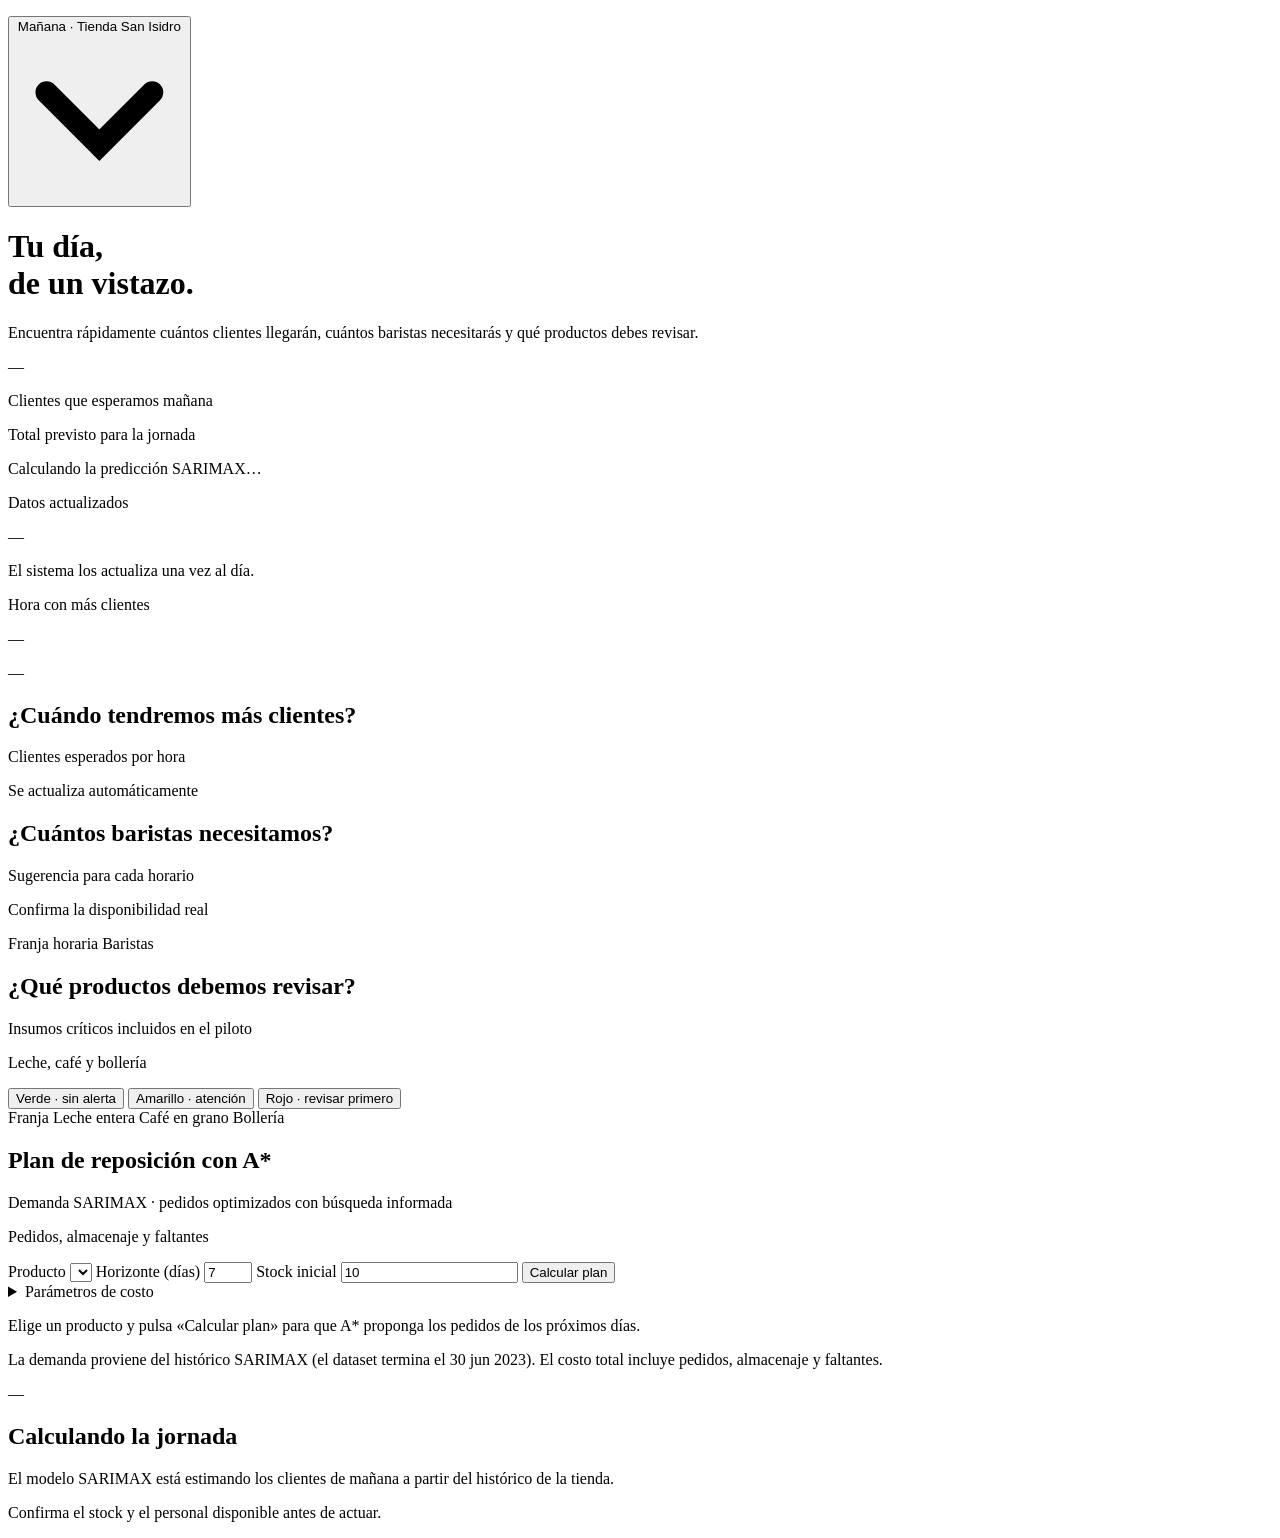
==== frontend/index.html @ 01ae75b5 "frontend: agregar panel de plan de reposicion" ====
<!DOCTYPE html>
<html lang="es">
<head>
  <meta charset="UTF-8">
  <meta name="viewport" content="width=device-width, initial-scale=1">
  <title>Starbucks Predict · Tienda San Isidro</title>
  <link rel="icon" href="data:image/svg+xml,%3Csvg xmlns='http://www.w3.org/2000/svg' viewBox='0 0 16 16'%3E%3Crect width='16' height='16' rx='4' fill='%23cdfe6f'/%3E%3C/svg%3E">
  <link rel="preconnect" href="https://fonts.googleapis.com">
  <link rel="preconnect" href="https://fonts.gstatic.com" crossorigin>
  <link href="https://fonts.googleapis.com/css2?family=Inter+Tight:wght@400;500;600;700;800&display=swap" rel="stylesheet">
  <link rel="stylesheet" href="/styles.css">
</head>
<body>
  <main>
    <header class="top">
      <div class="title-block">
        <div class="eyebrow-line">
          <p class="eyebrow">
            <span class="dash"></span>
            <button type="button" class="store-button" id="store-button" aria-expanded="false" aria-controls="store-menu">
              Mañana · <span id="store-name">Tienda San Isidro</span>
              <svg class="chevron" viewBox="0 0 12 12" aria-hidden="true"><path d="M2.2 4.2 6 8l3.8-3.8" fill="none" stroke="currentColor" stroke-width="1.6" stroke-linecap="round"/></svg>
            </button>
          </p>
          <ul class="store-menu" id="store-menu" role="listbox" aria-label="Tiendas" hidden></ul>
        </div>
        <h1>Tu día,<br>de un vistazo.</h1>
      </div>
      <p class="lede">Encuentra rápidamente cuántos clientes llegarán, cuántos baristas necesitarás y qué productos debes revisar.</p>
    </header>

    <section class="metrics" aria-label="Resumen de la jornada">
      <article class="card lime">
        <p class="total" id="total">—</p>
        <div class="lime-copy">
          <p class="lime-kicker">Clientes que esperamos mañana</p>
          <p class="lime-title">Total previsto para la jornada</p>
          <p class="lime-note" id="total-note">Calculando la predicción SARIMAX…</p>
        </div>
      </article>

      <article class="card dark">
        <p class="label">Datos actualizados</p>
        <p class="value" id="updated">—</p>
        <p class="hint">El sistema los actualiza una vez al día.</p>
      </article>

      <article class="card dark peak-card" id="peak-card" tabindex="0" role="button" aria-label="Ver la hora con más clientes">
        <p class="label">Hora con más clientes</p>
        <p class="value" id="peak-slot">—</p>
        <p class="hint" id="peak-customers">—</p>
      </article>
    </section>

    <section class="board">
      <article class="card panel">
        <div class="panel-head">
          <div>
            <h2>¿Cuándo tendremos más clientes?</h2>
            <p>Clientes esperados por hora</p>
          </div>
          <p class="live"><i></i>Se actualiza automáticamente</p>
        </div>
        <div class="chart-wrap">
          <div id="chart" class="chart" tabindex="0" role="group" aria-label="Clientes esperados por hora. Usa las flechas para cambiar de franja."></div>
          <div id="chart-tip" class="chart-tip" hidden></div>
        </div>
      </article>

      <article class="card panel">
        <div class="panel-head">
          <div>
            <h2>¿Cuántos baristas necesitamos?</h2>
            <p>Sugerencia para cada horario</p>
          </div>
          <p class="live"><i></i>Confirma la disponibilidad real</p>
        </div>
        <div class="table-head baristas-head">
          <span>Franja horaria</span>
          <span>Baristas</span>
        </div>
        <div id="baristas" class="rows"></div>
      </article>

      <article class="card panel">
        <div class="panel-head">
          <div>
            <h2>¿Qué productos debemos revisar?</h2>
            <p>Insumos críticos incluidos en el piloto</p>
          </div>
          <p class="live"><i></i>Leche, café y bollería</p>
        </div>
        <div class="legend">
          <button type="button" class="legend-btn" data-level="verde" aria-pressed="false"><i class="dot verde"></i>Verde · sin alerta</button>
          <button type="button" class="legend-btn" data-level="amarillo" aria-pressed="false"><i class="dot amarillo"></i>Amarillo · atención</button>
          <button type="button" class="legend-btn" data-level="rojo" aria-pressed="false"><i class="dot rojo"></i>Rojo · revisar primero</button>
        </div>
        <div class="table-scroll">
          <div class="table-head products-head">
            <span>Franja</span>
            <span>Leche entera</span>
            <span>Café en grano</span>
            <span>Bollería</span>
          </div>
          <div id="products" class="rows"></div>
        </div>
      </article>
    </section>

    <section class="inventory card panel" aria-labelledby="inv-title">
      <div class="panel-head inv-head">
        <div>
          <h2 id="inv-title">Plan de reposición con A*</h2>
          <p>Demanda SARIMAX · pedidos optimizados con búsqueda informada</p>
        </div>
        <p class="live"><i></i>Pedidos, almacenaje y faltantes</p>
      </div>

      <form id="inv-form" class="inv-controls">
        <label class="inv-field">
          <span>Producto</span>
          <select id="inv-product" name="product_id"></select>
        </label>
        <label class="inv-field">
          <span>Horizonte (días)</span>
          <input id="inv-horizon" name="horizon_days" type="number" min="1" max="30" step="1" value="7" required>
        </label>
        <label class="inv-field">
          <span>Stock inicial</span>
          <input id="inv-stock" name="initial_inventory" type="number" min="0" step="1" value="10" required>
        </label>
        <button type="submit" class="inv-run" id="inv-run">Calcular plan</button>
      </form>

      <details class="inv-advanced">
        <summary>Parámetros de costo</summary>
        <div class="inv-controls">
          <label class="inv-field">
            <span>Costo unitario de compra</span>
            <input id="inv-unit-cost" name="unit_purchase_cost" type="number" min="0" step="0.01" placeholder="50% del precio">
          </label>
          <label class="inv-field">
            <span>Costo fijo por pedido</span>
            <input id="inv-order-cost" name="order_fixed_cost" type="number" min="0" step="0.01" value="15">
          </label>
          <label class="inv-field">
            <span>Almacenaje por unidad/día</span>
            <input id="inv-holding-cost" name="holding_cost_per_unit" type="number" min="0" step="0.01" value="0.5">
          </label>
          <label class="inv-field">
            <span>Penalización por faltante</span>
            <input id="inv-stockout-cost" name="stockout_penalty_per_unit" type="number" min="0" step="0.01" value="5">
          </label>
        </div>
      </details>

      <div id="inv-summary" class="inv-summary" aria-live="polite" hidden></div>

      <div id="inv-result" class="inv-result">
        <p class="inv-note">Elige un producto y pulsa «Calcular plan» para que A* proponga los pedidos de los próximos días.</p>
      </div>

      <p class="inv-note inv-footnote">La demanda proviene del histórico SARIMAX (el dataset termina el 30 jun 2023). El costo total incluye pedidos, almacenaje y faltantes.</p>
    </section>

    <section class="banner" id="banner">
      <div class="banner-count" id="banner-count">—</div>
      <div>
        <h2 id="banner-slot">Calculando la jornada</h2>
        <p id="banner-text" aria-live="polite">El modelo SARIMAX está estimando los clientes de mañana a partir del histórico de la tienda.</p>
        <p class="confirm">Confirma el stock y el personal disponible antes de actuar.</p>
      </div>
    </section>
  </main>

  <script src="/app.js"></script>
</body>
</html>
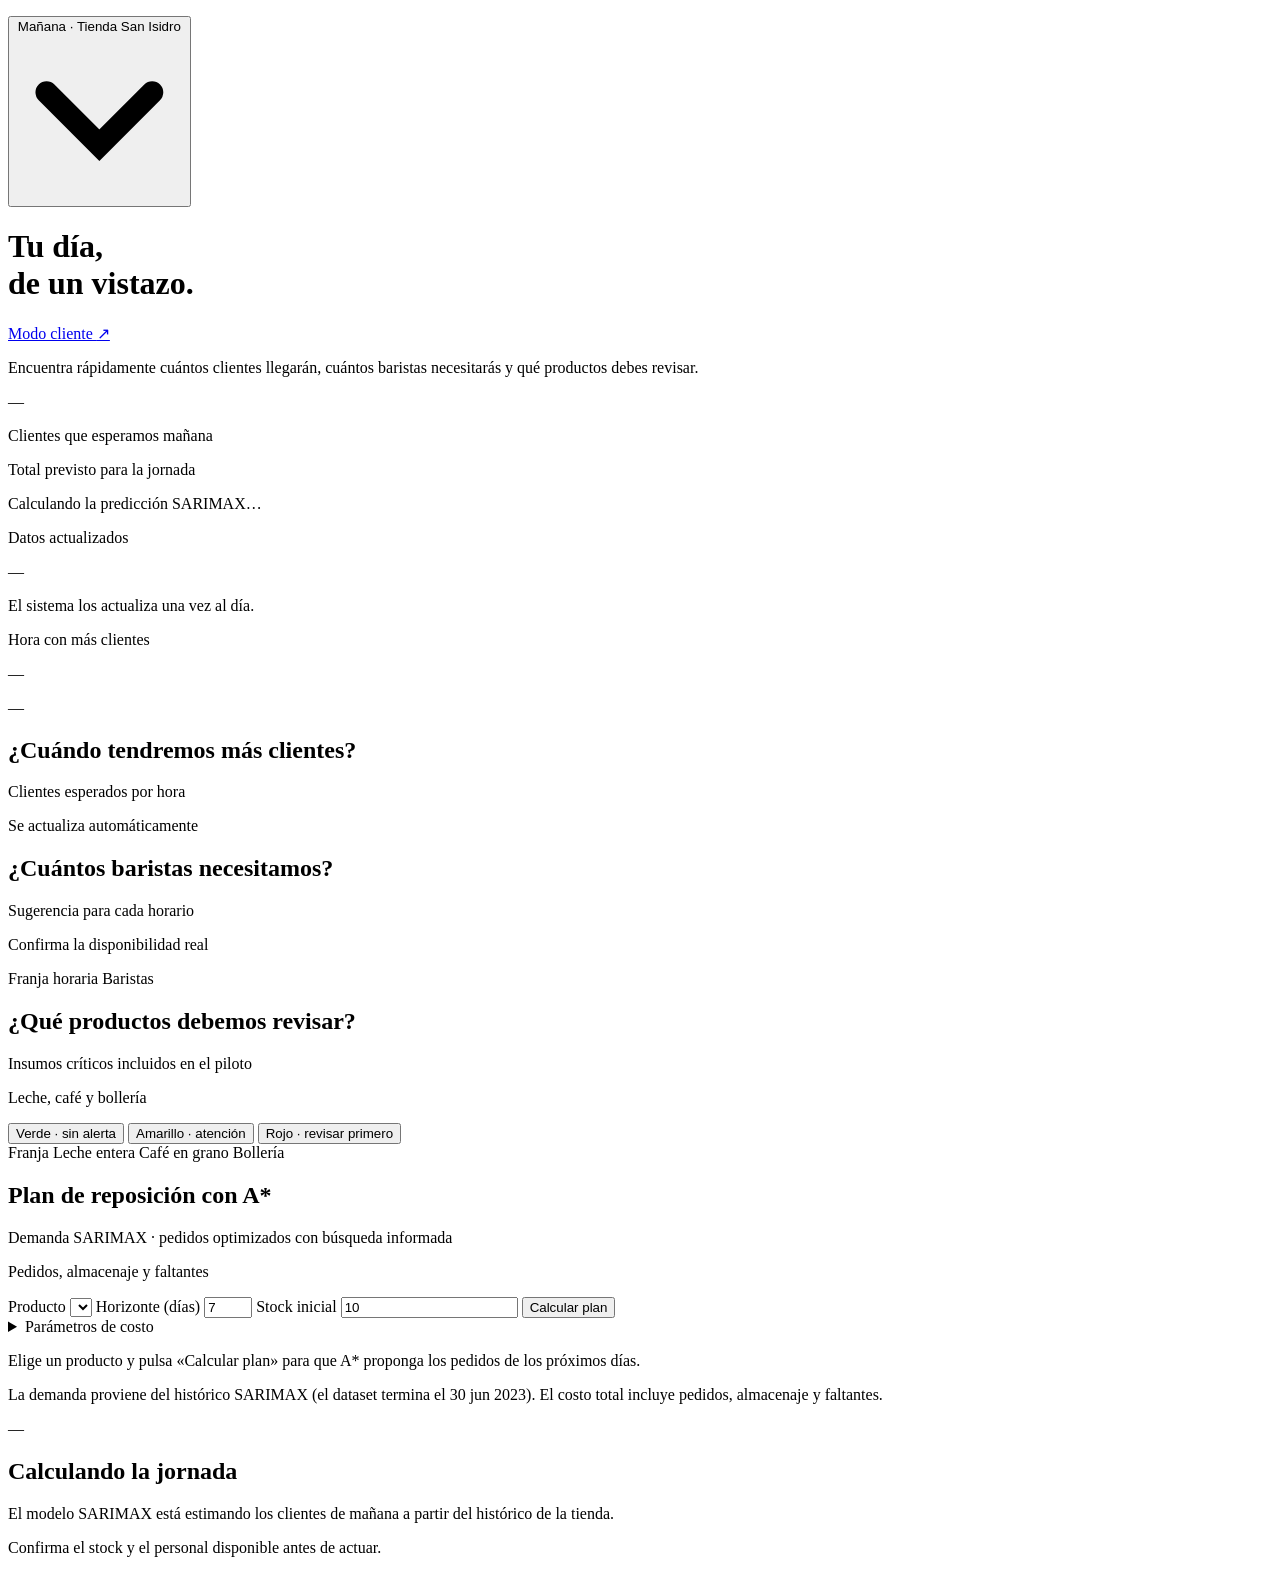
==== commit 9d84d7b8: "frontend: agregar acceso al modo cliente" ====
--- a/frontend/index.html
+++ b/frontend/index.html
@@ -26,7 +26,13 @@
         </div>
         <h1>Tu día,<br>de un vistazo.</h1>
       </div>
-      <p class="lede">Encuentra rápidamente cuántos clientes llegarán, cuántos baristas necesitarás y qué productos debes revisar.</p>
+      <div class="top-side">
+        <a class="client-mode" id="client-mode" href="/recommender.html?store_id=3" target="_blank" rel="noopener">
+          Modo cliente
+          <span aria-hidden="true">↗</span>
+        </a>
+        <p class="lede">Encuentra rápidamente cuántos clientes llegarán, cuántos baristas necesitarás y qué productos debes revisar.</p>
+      </div>
     </header>
 
     <section class="metrics" aria-label="Resumen de la jornada">
